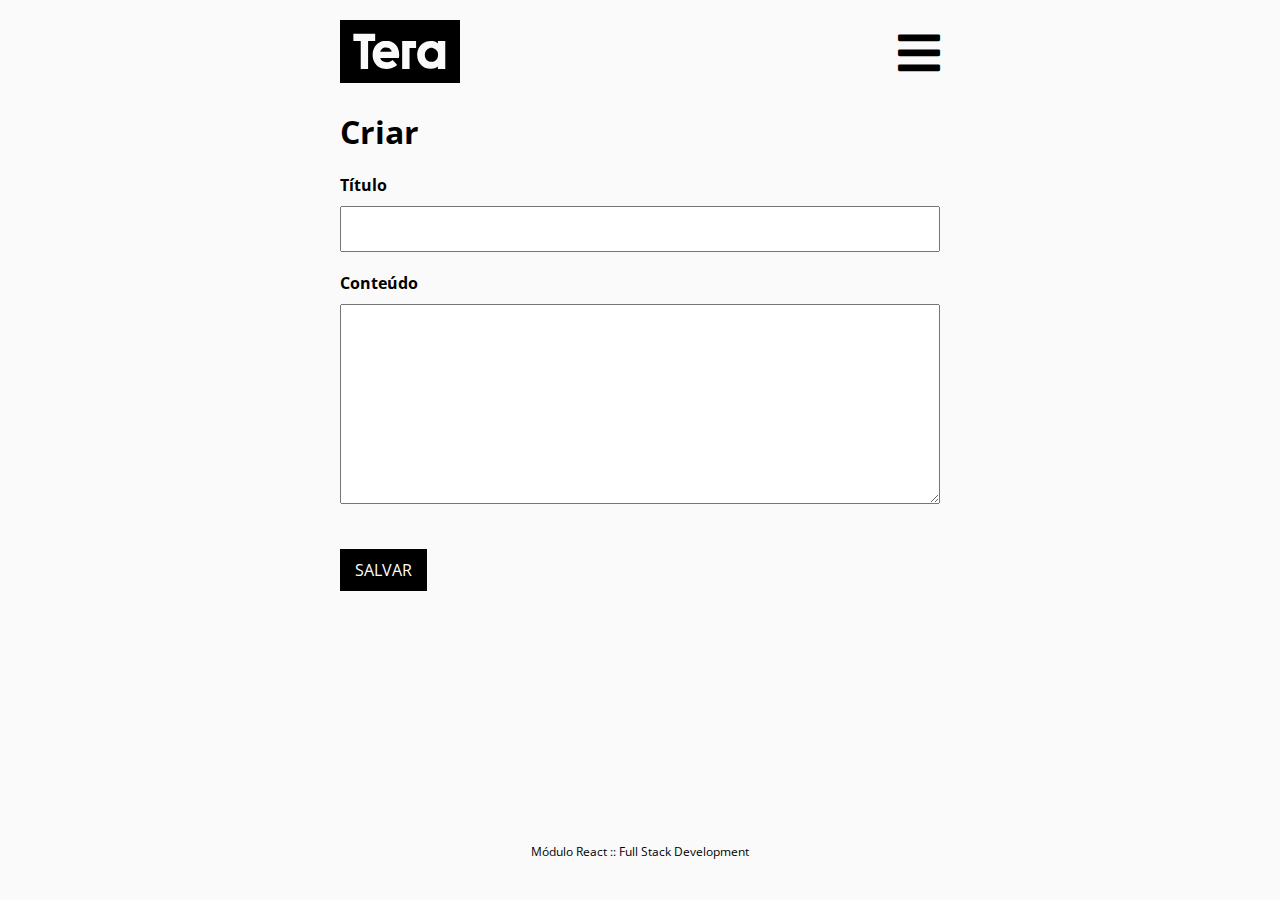
==== create-post.html @ 2eedb9ce "Initial commit" ====
<!DOCTYPE html>
<html lang="en">
  <head>
    <meta charset="UTF-8" />
    <meta name="viewport" content="width=device-width, initial-scale=1.0" />
    <title>Document</title>
    <link rel="stylesheet" href="styles/normalize.css" />
    <link rel="stylesheet" href="styles/fontawesome.min.css" />
    <link rel="stylesheet" href="styles/main.css" />
  </head>
  <body>
    <div class="wrapper">
      <div class="app-header">
        <div class="app-header__logo">
          <img src="images/logo.svg" class="responsive" alt="" />
        </div>
        <div class="app-header__menu">
          <i class="fa fa-bars"></i>
        </div>
      </div>

      <div class="create-post-screen">
        <h1>Criar</h1>

        <form class="create-post-screen__form">
          <div class="create-post-screen__form-name">
            <label for="name">Título</label>
            <input type="text" id="name" name="title" />
          </div>
          <div class="create-post-screen__form-content">
            <label for="content">Conteúdo</label>
            <textarea name="content" id="content"></textarea>
          </div>
          <button class="button-primary">Salvar</button>
        </form>
      </div>

      <div class="app-footer">Módulo React :: Full Stack Development</div>
    </div>
  </body>
</html>
---- styles/main.css ----
@import url('https://fonts.googleapis.com/css?family=Open+Sans:400,700&display=swap');

*,
*:after,
*:before {
	box-sizing: border-box;
}

html {
	height: 100%;
	font-size: 100%;
}

body {
	height: 100%;
	font-family: 'Open Sans', sans-serif;
	background-color: #FAFAFA;
	color: #000;
	overflow-x: hidden;
}

a {
	text-decoration: none;
	color: #000;
}

h1 {
	font-weight: 700;
}

button {
	background-color: transparent;
	border: none;
	box-shadow: none;
	outline: none;
}

label {
	display: block;
	font-weight: 700;
	margin-bottom: 10px;
}

.button-primary{
	background-color: #000;
	color: #fff;
	padding: 10px 15px;
	margin-top: 20px;
	text-transform: uppercase;
}

.responsive {
  width: 100%;
  height: auto;
}

.avatar {
	display: inline-block;
  width: 100%;
  height: auto;
  border-radius: 50%;
  object-fit: cover;
}

.wrapper {
	width: 100%;
	height: 100%;
	max-width: 640px;
	padding: 20px;
	margin: 0 auto;
	display: flex;
	flex-direction: column;
}


/*******************************************/

.app-header {
	display: flex;
}

.app-header__logo {
	margin-right: auto;
}

.app-header__logo img {
	max-width: 120px;
}

.app-header__menu {
	font-size: 3em;
}

.app-footer {
	margin-top: auto;
	text-align: center;
	font-size: 0.75em;
	padding: 20px 0;
}

/*******************************************/

.home-screen {
	height: 100%;
	margin: 0;
	display: flex;
	flex-direction: column;
	align-items: center;
	justify-content: center;
}

.home-screen > * {
	margin-bottom: 20px;
}

.home-screen__logo, .home-screen__select-users {
	max-width: 250px;
}

.home-screen__select-users {
	width: 100%;
	padding: 10px;
}

/*******************************************/

.blogs-screen__list-item {
	display: flex;
	align-items: center;
	padding: 10px 20px;
}

.blogs-screen__list-item:nth-of-type(odd) {
	background-color: #eee;
}

.blogs-screen__list-item:nth-of-type(even) {
	background-color: #fff;
}

.blogs-screen__list-item:hover {
	outline: 1px solid #000;
	background-color: #000;
	color: #fff;
}

.blogs-screen__list-item-photo img {	
	max-width: 80px;
}

.blogs-screen__list-item-name{ 
	padding-left: 20px;
	font-weight: 700;
	font-size: 1.25em;
	flex: 1;
}

/*******************************************/

.user-blog-screen__header {
	text-align: center;
	margin: 40px 0;
}

.user-blog-screen__header-photo img {
	max-width: 130px;
	border: 5px solid #ccc;
}

.user-blog-screen__header-bio {
	font-size: 0.75em;
}

.user-blog-screen__posts-item {
	display: flex;
	flex-direction: column;
	background-color: #FFF;
	padding-bottom: 20px;
	border: 1px solid #ccc;
	margin-bottom: 20px;
}

.user-blog-screen__posts-item-title, .user-blog-screen__posts-date {
	padding: 0 20px;
}

.user-blog-screen__posts-item-title {
	line-height: 1.2;
}

.user-blog-screen__posts-date {
	font-size: 0.75em;
}

/*******************************************/

.create-post-screen__form input, .create-post-screen__form textarea {
	width: 100%;
	margin-bottom: 20px;
	padding: 10px;
}

.create-post-screen__form textarea {
	height: 200px;
}

/*******************************************/

.user-post-screen {
	display: flex;
	flex-direction: column;
	background-color: #FFF;
	padding-bottom: 20px;
	border: 1px solid #ccc;
	margin-top: 40px;
}

.user-post-screen__post-title, .user-post-screen__post-date, .user-post-screen__post-content {
	padding: 0 20px;
}

.user-post-screen__post-title {
	line-height: 1.2;
}

.user-post-screen__post-date {
	font-size: 0.75em;
}

.user-post-screen__post-date img {
	max-width: 20px;
	display: inline;
	vertical-align: middle;
}

.user-post-screen__post-content {
	margin-top: 20px;
	border-top: 1px solid #ccc;
	line-height: 1.5em;
	padding-top: 40px;
	padding-bottom: 40px;
}
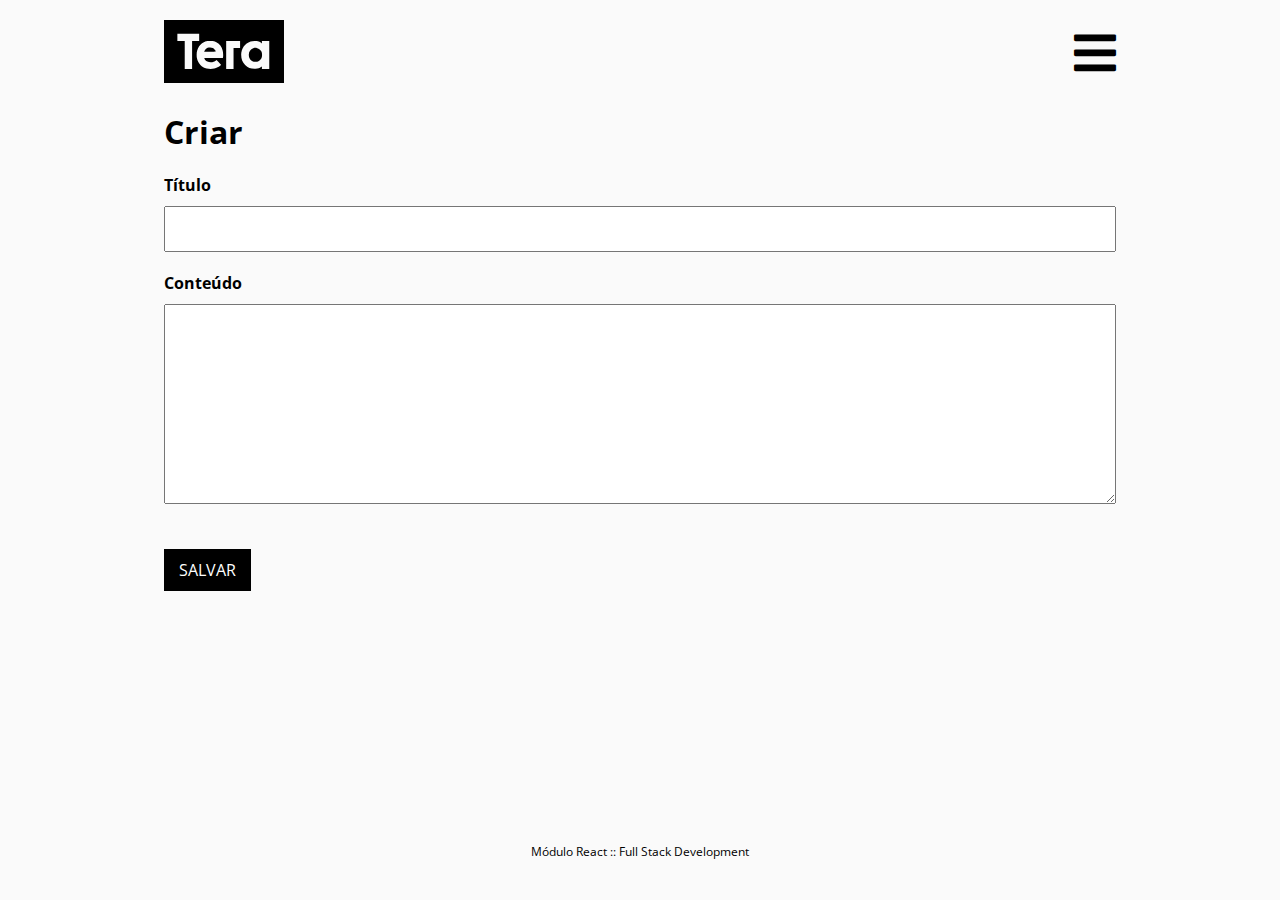
==== commit 86977e19: "Change classnames" ====
--- a/create-post.html
+++ b/create-post.html
@@ -1,41 +1,44 @@
 <!DOCTYPE html>
 <html lang="en">
-  <head>
-    <meta charset="UTF-8" />
-    <meta name="viewport" content="width=device-width, initial-scale=1.0" />
-    <title>Document</title>
-    <link rel="stylesheet" href="styles/normalize.css" />
-    <link rel="stylesheet" href="styles/fontawesome.min.css" />
-    <link rel="stylesheet" href="styles/main.css" />
-  </head>
-  <body>
-    <div class="wrapper">
-      <div class="app-header">
-        <div class="app-header__logo">
-          <img src="images/logo.svg" class="responsive" alt="" />
+
+<head>
+  <meta charset="UTF-8" />
+  <meta name="viewport" content="width=device-width, initial-scale=1.0" />
+  <title>Document</title>
+  <link rel="stylesheet" href="styles/normalize.css" />
+  <link rel="stylesheet" href="styles/fontawesome.min.css" />
+  <link rel="stylesheet" href="styles/main.css" />
+</head>
+
+<body>
+  <div class="wrapper">
+    <div class="app-header">
+      <div class="app-header__logo">
+        <img src="images/logo.svg" class="responsive" alt="" />
+      </div>
+      <div class="app-header__menu">
+        <i class="fa fa-bars"></i>
+      </div>
+    </div>
+
+    <div class="create-post">
+      <h1>Criar</h1>
+
+      <form class="create-post__form">
+        <div class="create-post__form-name">
+          <label for="name">Título</label>
+          <input type="text" id="name" name="title" />
         </div>
-        <div class="app-header__menu">
-          <i class="fa fa-bars"></i>
+        <div class="create-post__form-content">
+          <label for="content">Conteúdo</label>
+          <textarea name="content" id="content"></textarea>
         </div>
-      </div>
+        <button class="button-primary">Salvar</button>
+      </form>
+    </div>
 
-      <div class="create-post-screen">
-        <h1>Criar</h1>
+    <div class="app-footer">Módulo React :: Full Stack Development</div>
+  </div>
+</body>
 
-        <form class="create-post-screen__form">
-          <div class="create-post-screen__form-name">
-            <label for="name">Título</label>
-            <input type="text" id="name" name="title" />
-          </div>
-          <div class="create-post-screen__form-content">
-            <label for="content">Conteúdo</label>
-            <textarea name="content" id="content"></textarea>
-          </div>
-          <button class="button-primary">Salvar</button>
-        </form>
-      </div>
-
-      <div class="app-footer">Módulo React :: Full Stack Development</div>
-    </div>
-  </body>
-</html>
+</html>--- a/styles/main.css
+++ b/styles/main.css
@@ -1,52 +1,52 @@
-@import url('https://fonts.googleapis.com/css?family=Open+Sans:400,700&display=swap');
+@import url("https://fonts.googleapis.com/css?family=Open+Sans:400,700&display=swap");
 
 *,
 *:after,
 *:before {
-	box-sizing: border-box;
+  box-sizing: border-box;
 }
 
 html {
-	height: 100%;
-	font-size: 100%;
+  height: 100%;
+  font-size: 100%;
 }
 
 body {
-	height: 100%;
-	font-family: 'Open Sans', sans-serif;
-	background-color: #FAFAFA;
-	color: #000;
-	overflow-x: hidden;
+  height: 100%;
+  font-family: "Open Sans", sans-serif;
+  background-color: #fafafa;
+  color: #000;
+  overflow-x: hidden;
 }
 
 a {
-	text-decoration: none;
-	color: #000;
+  text-decoration: none;
+  color: #000;
 }
 
 h1 {
-	font-weight: 700;
+  font-weight: 700;
 }
 
 button {
-	background-color: transparent;
-	border: none;
-	box-shadow: none;
-	outline: none;
+  background-color: transparent;
+  border: none;
+  box-shadow: none;
+  outline: none;
 }
 
 label {
-	display: block;
-	font-weight: 700;
-	margin-bottom: 10px;
-}
-
-.button-primary{
-	background-color: #000;
-	color: #fff;
-	padding: 10px 15px;
-	margin-top: 20px;
-	text-transform: uppercase;
+  display: block;
+  font-weight: 700;
+  margin-bottom: 10px;
+}
+
+.button-primary {
+  background-color: #000;
+  color: #fff;
+  padding: 10px 15px;
+  margin-top: 20px;
+  text-transform: uppercase;
 }
 
 .responsive {
@@ -55,7 +55,7 @@
 }
 
 .avatar {
-	display: inline-block;
+  display: inline-block;
   width: 100%;
   height: auto;
   border-radius: 50%;
@@ -63,180 +63,184 @@
 }
 
 .wrapper {
-	width: 100%;
-	height: 100%;
-	max-width: 640px;
-	padding: 20px;
-	margin: 0 auto;
-	display: flex;
-	flex-direction: column;
-}
-
+  width: 100%;
+  height: 100%;
+  max-width: 992px;
+  padding: 20px;
+  margin: 0 auto;
+  display: flex;
+  flex-direction: column;
+}
+
+.center {
+  height: 100%;
+  margin: 0;
+  display: flex;
+  flex-direction: column;
+  align-items: center;
+  justify-content: center;
+}
 
 /*******************************************/
 
 .app-header {
-	display: flex;
+  display: flex;
 }
 
 .app-header__logo {
-	margin-right: auto;
+  margin-right: auto;
 }
 
 .app-header__logo img {
-	max-width: 120px;
+  max-width: 120px;
 }
 
 .app-header__menu {
-	font-size: 3em;
+  font-size: 3em;
 }
 
 .app-footer {
-	margin-top: auto;
-	text-align: center;
-	font-size: 0.75em;
-	padding: 20px 0;
-}
-
-/*******************************************/
-
-.home-screen {
-	height: 100%;
-	margin: 0;
-	display: flex;
-	flex-direction: column;
-	align-items: center;
-	justify-content: center;
-}
-
-.home-screen > * {
-	margin-bottom: 20px;
-}
-
-.home-screen__logo, .home-screen__select-users {
-	max-width: 250px;
-}
-
-.home-screen__select-users {
-	width: 100%;
-	padding: 10px;
-}
-
-/*******************************************/
-
-.blogs-screen__list-item {
-	display: flex;
-	align-items: center;
-	padding: 10px 20px;
-}
-
-.blogs-screen__list-item:nth-of-type(odd) {
-	background-color: #eee;
-}
-
-.blogs-screen__list-item:nth-of-type(even) {
-	background-color: #fff;
-}
-
-.blogs-screen__list-item:hover {
-	outline: 1px solid #000;
-	background-color: #000;
-	color: #fff;
-}
-
-.blogs-screen__list-item-photo img {	
-	max-width: 80px;
-}
-
-.blogs-screen__list-item-name{ 
-	padding-left: 20px;
-	font-weight: 700;
-	font-size: 1.25em;
-	flex: 1;
-}
-
-/*******************************************/
-
-.user-blog-screen__header {
-	text-align: center;
-	margin: 40px 0;
-}
-
-.user-blog-screen__header-photo img {
-	max-width: 130px;
-	border: 5px solid #ccc;
-}
-
-.user-blog-screen__header-bio {
-	font-size: 0.75em;
-}
-
-.user-blog-screen__posts-item {
-	display: flex;
-	flex-direction: column;
-	background-color: #FFF;
-	padding-bottom: 20px;
-	border: 1px solid #ccc;
-	margin-bottom: 20px;
-}
-
-.user-blog-screen__posts-item-title, .user-blog-screen__posts-date {
-	padding: 0 20px;
-}
-
-.user-blog-screen__posts-item-title {
-	line-height: 1.2;
-}
-
-.user-blog-screen__posts-date {
-	font-size: 0.75em;
-}
-
-/*******************************************/
-
-.create-post-screen__form input, .create-post-screen__form textarea {
-	width: 100%;
-	margin-bottom: 20px;
-	padding: 10px;
-}
-
-.create-post-screen__form textarea {
-	height: 200px;
-}
-
-/*******************************************/
-
-.user-post-screen {
-	display: flex;
-	flex-direction: column;
-	background-color: #FFF;
-	padding-bottom: 20px;
-	border: 1px solid #ccc;
-	margin-top: 40px;
-}
-
-.user-post-screen__post-title, .user-post-screen__post-date, .user-post-screen__post-content {
-	padding: 0 20px;
-}
-
-.user-post-screen__post-title {
-	line-height: 1.2;
-}
-
-.user-post-screen__post-date {
-	font-size: 0.75em;
-}
-
-.user-post-screen__post-date img {
-	max-width: 20px;
-	display: inline;
-	vertical-align: middle;
-}
-
-.user-post-screen__post-content {
-	margin-top: 20px;
-	border-top: 1px solid #ccc;
-	line-height: 1.5em;
-	padding-top: 40px;
-	padding-bottom: 40px;
-}+  margin-top: auto;
+  text-align: center;
+  font-size: 0.75em;
+  padding: 20px 0;
+}
+
+/*******************************************/
+
+.home > * {
+  margin-bottom: 20px;
+}
+
+.home__logo,
+.home__select-users {
+  max-width: 250px;
+}
+
+.home__select-users {
+  width: 100%;
+  padding: 10px;
+}
+
+/*******************************************/
+
+.users__list-item {
+  display: flex;
+  align-items: center;
+  padding: 10px 20px;
+}
+
+.users__list-item:nth-of-type(odd) {
+  background-color: #eee;
+}
+
+.users__list-item:nth-of-type(even) {
+  background-color: #fff;
+}
+
+.users__list-item:hover {
+  outline: 1px solid #000;
+  background-color: #000;
+  color: #fff;
+}
+
+.users__list-item-photo img {
+  max-width: 80px;
+}
+
+.users__list-item-name {
+  padding-left: 20px;
+  font-weight: 700;
+  font-size: 1.25em;
+  flex: 1;
+}
+
+/*******************************************/
+
+.user-blog__header {
+  text-align: center;
+  margin: 40px 0;
+}
+
+.user-blog__header-photo img {
+  max-width: 130px;
+  border: 5px solid #ccc;
+}
+
+.user-blog__header-bio {
+  font-size: 0.75em;
+}
+
+.user-blog__posts-item {
+  display: flex;
+  flex-direction: column;
+  background-color: #fff;
+  padding-bottom: 20px;
+  border: 1px solid #ccc;
+  margin-bottom: 20px;
+}
+
+.user-blog__posts-item-title,
+.user-blog__posts-date {
+  padding: 0 20px;
+}
+
+.user-blog__posts-item-title {
+  line-height: 1.2;
+}
+
+.user-blog__posts-date {
+  font-size: 0.75em;
+}
+
+/*******************************************/
+
+.create-post__form input,
+.create-post__form textarea {
+  width: 100%;
+  margin-bottom: 20px;
+  padding: 10px;
+}
+
+.create-post__form textarea {
+  height: 200px;
+}
+
+/*******************************************/
+
+.user-post {
+  display: flex;
+  flex-direction: column;
+  background-color: #fff;
+  padding-bottom: 20px;
+  border: 1px solid #ccc;
+  margin-top: 40px;
+}
+
+.user-post__post-title,
+.user-post__post-date,
+.user-post__post-content {
+  padding: 0 20px;
+}
+
+.user-post__post-title {
+  font-size: 2em;;
+  line-height: 1.2;
+}
+
+.user-post__post-date {
+  font-size: 0.75em;
+  margin-bottom: 20px;
+}
+
+.user-post__post-date img {
+  max-width: 20px;
+  display: inline;
+  vertical-align: middle;
+}
+
+.user-post__post-content {
+  line-height: 1.5em;
+  padding-top: 40px;
+  padding-bottom: 40px;
+}
